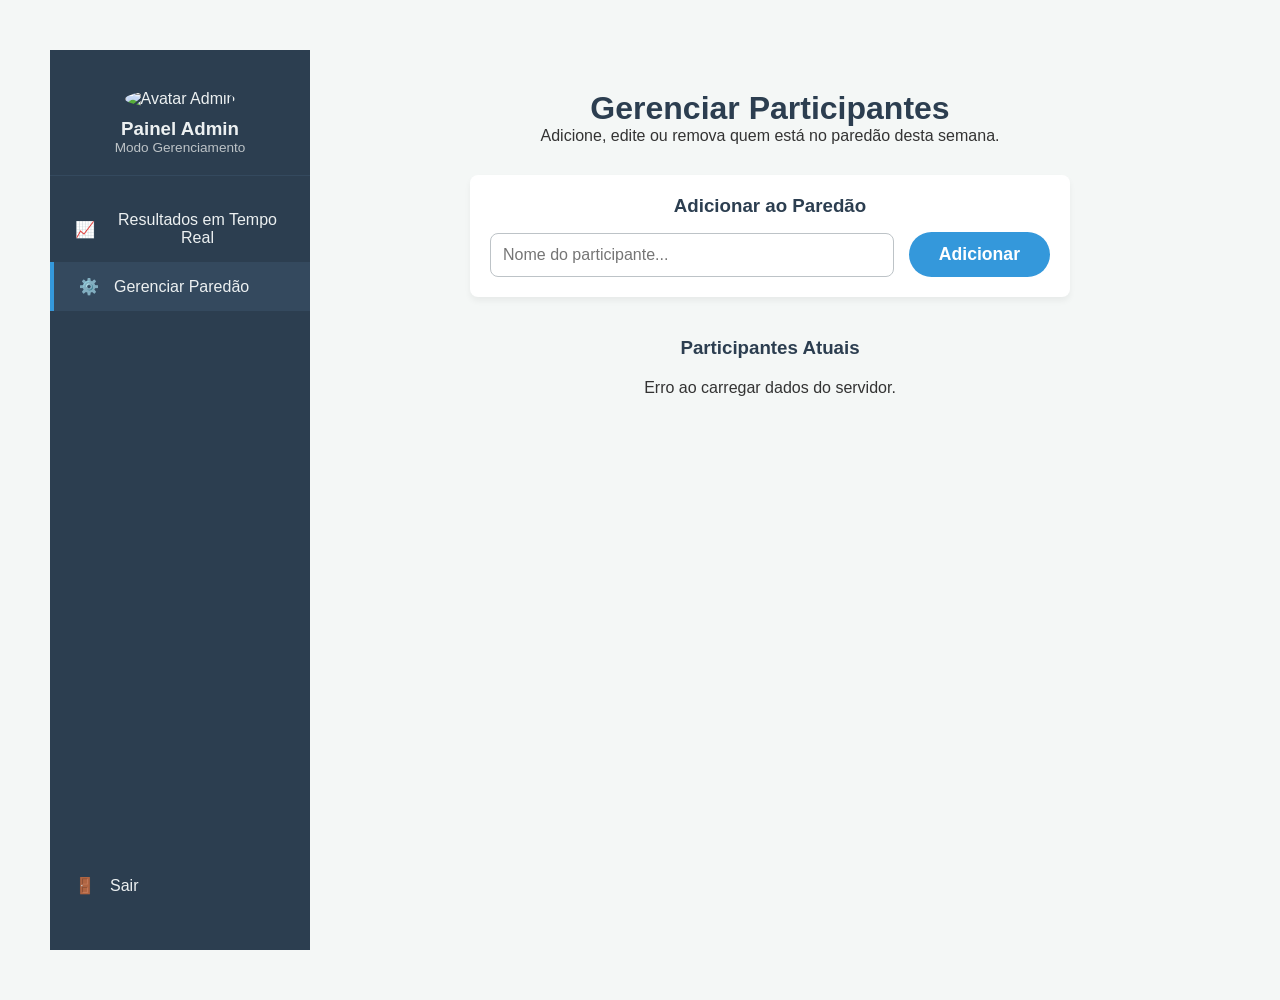
==== admin-gerenciar.html @ fc867e94 "Aprimoramento de todo frontend" ====
<!DOCTYPE html>
<html lang="pt-BR">
<head>
    <meta charset="UTF-8">
    <meta name="viewport" content="width=device-width, initial-scale=1.0">
    <title>Gerenciar Paredão - Admin BBB26</title>
    <link rel="stylesheet" href="style.css">
</head>
<body>

    <div class="dashboard-container">
        
        <aside class="sidebar sidebar-admin">
            <div class="user-info">
                <img src="https://via.placeholder.com/60" alt="Avatar Admin" class="avatar">
                <h3>Painel Admin</h3>
                <p>Modo Gerenciamento</p>
            </div>
            
            <nav class="menu">
                <a href="admin.html" class="menu-item"><span>📈</span> Resultados em Tempo Real</a>
                <a href="admin-gerenciar.html" class="menu-item active"><span>⚙️</span> Gerenciar Paredão</a>
            </nav>

            <div class="logout-section">
                <a href="#" id="btn-sair" class="menu-item logout-btn"><span>🚪</span> Sair</a>
            </div>
        </aside>

        <main class="content">
            <header>
                <h2>Gerenciar Participantes</h2>
                <p>Adicione, edite ou remova quem está no paredão desta semana.</p>
            </header>

            <div id="mensagem-alerta" class="alerta oculta"></div>

<div class="card" style="margin-bottom: 40px; width: 100%; max-width: 600px; margin-left: auto; margin-right: auto;">                <h3 style="margin-bottom: 15px; color: #2c3e50;">Adicionar ao Paredão</h3>
                
                <form id="form-adicionar" style="display: flex; gap: 15px; align-items: center; flex-wrap: wrap;">
                    
                    <input type="text" id="nome-novo-participante" placeholder="Nome do participante..." required 
                           style="flex: 1; min-width: 200px; padding: 12px; border-radius: 8px; border: 1px solid #bdc3c7; font-size: 1em;">
                    
                    <button type="submit" class="btn-votar" 
                            style="width: auto; padding: 12px 30px; margin-top: 0;">Adicionar</button>
                </form>
            </div>
            <h3 style="margin-bottom: 10px; color: #2c3e50;">Participantes Atuais</h3>
            
            <div class="participantes-grid" id="lista-participantes-admin">
                <p style="text-align: center; width: 100%;">Carregando...</p>
            </div>

        </main>
        
    </div>

    <script src="admin-gerenciar.js"></script>
</body>
</html>
---- style.css ----
body {
    font-family: Arial, sans-serif;
    text-align: center;
    background-color: #f4f4f9;
    padding: 50px;
}
.container {
    display: flex;
    justify-content: center;
    gap: 30px;
    margin-top: 30px;
}
.card {
    background: white;
    padding: 30px;
    border-radius: 10px;
    box-shadow: 0 4px 8px rgba(0,0,0,0.1);
    width: 200px;
}
button {
    background-color: #ff4757;
    color: white;
    border: none;
    padding: 10px 20px;
    font-size: 16px;
    border-radius: 5px;
    cursor: pointer;
    margin-top: 15px;
    width: 100%;
}
button:hover {
    background-color: #ff6b81;
}
/* --- Estilos da Tela de Login --- */
.login-page {
    display: flex;
    justify-content: center;
    align-items: center;
    min-height: 100vh;
    background-color: #2c3e50; /* Fundo escuro para dar contraste */
}

.login-container {
    background: #fff;
    padding: 40px;
    border-radius: 12px;
    box-shadow: 0 10px 25px rgba(0,0,0,0.2);
    width: 100%;
    max-width: 400px;
}

.login-header {
    text-align: center;
    margin-bottom: 30px;
}

.login-header h2 {
    color: #2c3e50;
    margin-bottom: 10px;
}

.login-header p {
    color: #7f8c8d;
    font-size: 0.9em;
}

.input-group {
    margin-bottom: 20px;
    text-align: left;
}

.input-group label {
    display: block;
    margin-bottom: 8px;
    color: #34495e;
    font-weight: bold;
    font-size: 0.9em;
}

.input-group input {
    width: 100%;
    padding: 12px 15px;
    border: 1px solid #bdc3c7;
    border-radius: 8px;
    font-size: 1em;
    transition: border-color 0.3s;
}

.input-group input:focus {
    outline: none;
    border-color: #3498db;
}

.login-footer {
    text-align: center;
    margin-top: 20px;
}

.login-footer a {
    color: #3498db;
    text-decoration: none;
    font-size: 0.9em;
}

.login-footer a:hover {
    text-decoration: underline;
}
/* =========================================
   REGRAS EXCLUSIVAS DO PAINEL DE VOTAÇÃO
   ========================================= */

#participantes-container {
    display: flex;
    flex-wrap: wrap; /* A mágica que permite quebrar a linha! */
    justify-content: center; /* Mantém os cartões sempre centralizados na tela */
    gap: 20px; /* Espaço de respiro entre os cartões */
    max-width: 1200px; /* Um limite de largura para não esticar infinitamente */
    margin: 0 auto; /* Centraliza o bloco inteiro na página */
    padding: 20px;
}

#participantes-container .card {
    
    flex: 0 0 calc(25% - 20px);
    min-width: 220px; 
    box-sizing: border-box; 
    margin: 0; 
}
* {
    margin: 0;
    padding: 0;
    box-sizing: border-box;
    font-family: 'Segoe UI', Tahoma, Geneva, Verdana, sans-serif;
}

body {
    background-color: #f4f7f6;
    color: #333;
}

.dashboard-container {
    display: flex;
    min-height: 100vh;
}

/* --- Menu Lateral (Sidebar) --- */
.sidebar {
    width: 260px;
    background-color: #2c3e50;
    color: #ecf0f1;
    display: flex;
    flex-direction: column;
    padding: 20px 0;
}

.user-info {
    text-align: center;
    padding: 20px;
    border-bottom: 1px solid #34495e;
}

.avatar {
    border-radius: 50%;
    margin-bottom: 10px;
}

.user-info p {
    font-size: 0.85em;
    color: #bdc3c7;
}

.menu {
    flex: 1;
    padding-top: 20px;
    display: flex;
    flex-direction: column;
}

.menu-item {
    padding: 15px 25px;
    color: #ecf0f1;
    text-decoration: none;
    display: flex;
    align-items: center;
    gap: 15px;
    transition: background 0.3s;
}

.menu-item:hover, .menu-item.active {
    background-color: #34495e;
    border-left: 4px solid #3498db;
}

.logout-section {
    padding-bottom: 20px;
}

.logout-btn:hover {
    background-color: #c0392b;
    border-left: 4px solid #e74c3c;
}

/* --- Conteúdo Principal --- */
.content {
    flex: 1;
    padding: 40px;
    overflow-y: auto;
}

header {
    margin-bottom: 30px;
}

header h2 {
    font-size: 2em;
    color: #2c3e50;
}

/* Cards */
.cards-grid {
    display: flex;
    gap: 20px;
    margin-bottom: 40px;
}

.card {
    background: #fff;
    padding: 20px;
    border-radius: 8px;
    box-shadow: 0 4px 6px rgba(0,0,0,0.05);
    flex: 1;
    text-align: center;
}

.big-number {
    font-size: 2.5em;
    font-weight: bold;
    color: #3498db;
    margin-top: 10px;
}

.highlight-text {
    font-size: 1.5em;
    font-weight: bold;
    color:#3498db;
    margin-top: 15px;
}

/* Lista de Votos */
.recent-votes {
    background: #fff;
    padding: 20px;
    border-radius: 8px;
    box-shadow: 0 4px 6px rgba(0,0,0,0.05);
}

.vote-list {
    list-style: none;
    margin-top: 15px;
}

.vote-item {
    display: flex;
    justify-content: space-between;
    padding: 15px 0;
    border-bottom: 1px solid #eee;
}

.vote-item:last-child {
    border-bottom: none;
}

.vote-date {
    color: #7f8c8d;
    font-size: 0.9em;
}
/* --- Estilos da Tela de Votação --- */
.participantes-grid {
    display: flex;
    gap: 30px;
    justify-content: center;
    flex-wrap: wrap;
    margin-top: 20px;
}

.card-participante {
    background: #fff;
    padding: 30px 20px;
    border-radius: 12px;
    box-shadow: 0 8px 16px rgba(0,0,0,0.1);
    text-align: center;
    width: 250px;
    transition: transform 0.3s ease;
}

.card-participante:hover {
    transform: translateY(-5px);
}

.foto-participante {
    width: 120px;
    height: 120px;
    border-radius: 50%;
    object-fit: cover;
    margin-bottom: 15px;
    border: 4px solid #ecf0f1;
}

.card-participante h3 {
    color: #2c3e50;
    margin-bottom: 5px;
}

.card-participante p {
    color: #7f8c8d;
    font-size: 0.9em;
    margin-bottom: 20px;
}

.btn-votar {
    background-color: #3498db;
    color: white;
    border: none;
    padding: 12px 25px;
    border-radius: 25px;
    font-size: 1.1em;
    font-weight: bold;
    cursor: pointer;
    width: 100%;
    transition: background 0.3s;
}

.btn-votar:hover {
    background-color: #2980b9;
}

/* Alertas do Sistema */
.alerta {
    padding: 15px;
    border-radius: 8px;
    margin-bottom: 20px;
    text-align: center;
    font-weight: bold;
}

.alerta.sucesso {
    background-color: #d4edda;
    color: #155724;
    border: 1px solid #c3e6cb;
}

.alerta.erro {
    background-color: #f8d7da;
    color: #721c24;
    border: 1px solid #f5c6cb;
}

.oculta {
    display: none;
}
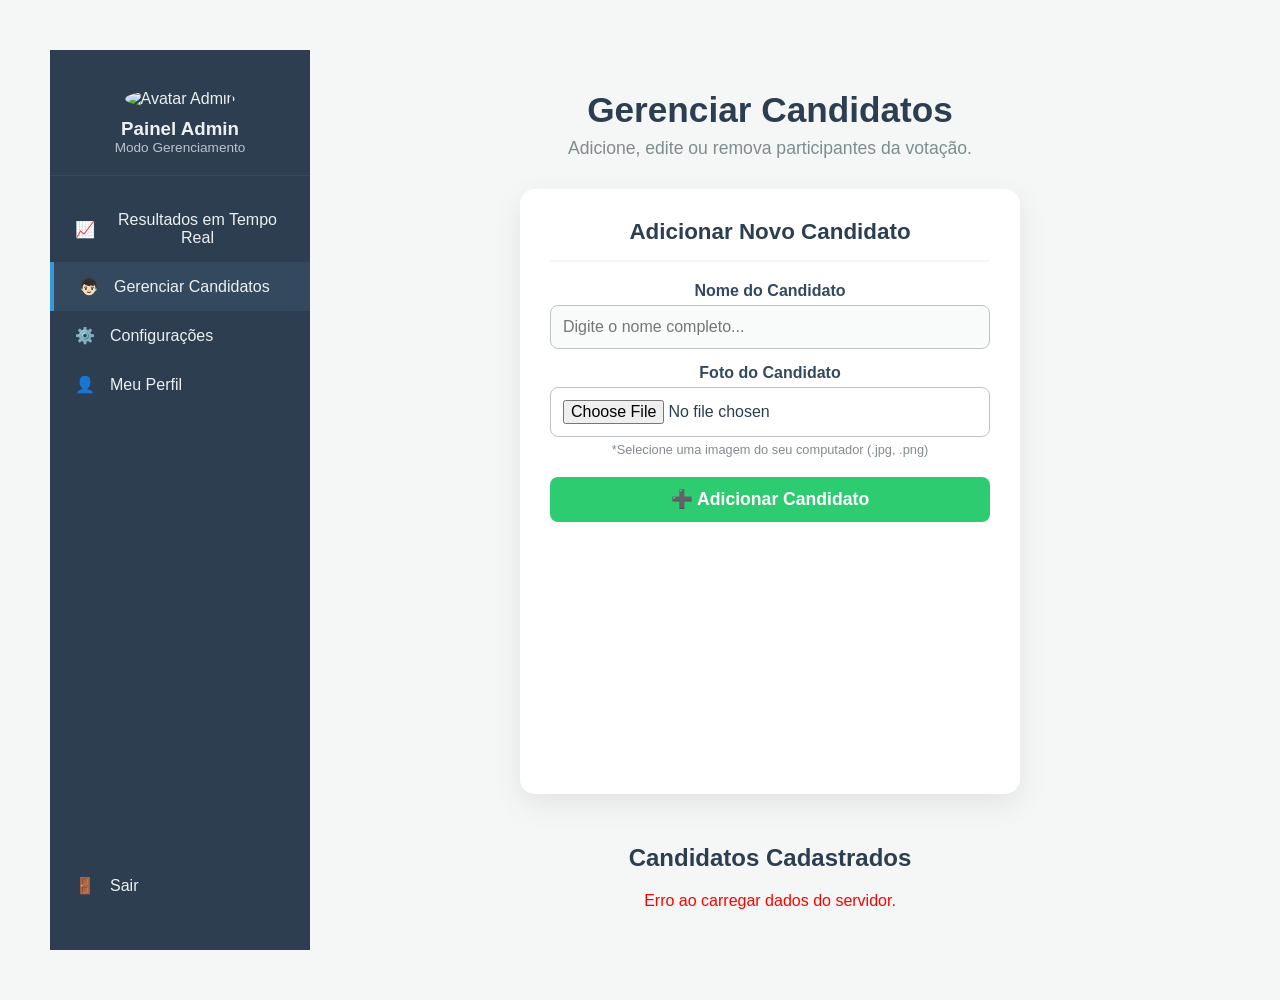
==== commit e7bfde51: "Adição de varias funciomalidades referente a pagina do adminiatrador" ====
--- a/admin-gerenciar.html
+++ b/admin-gerenciar.html
@@ -3,7 +3,7 @@
 <head>
     <meta charset="UTF-8">
     <meta name="viewport" content="width=device-width, initial-scale=1.0">
-    <title>Gerenciar Paredão - Admin BBB26</title>
+    <title>Gerenciar Votação - Admin</title>
     <link rel="stylesheet" href="style.css">
 </head>
 <body>
@@ -12,14 +12,16 @@
         
         <aside class="sidebar sidebar-admin">
             <div class="user-info">
-                <img src="https://via.placeholder.com/60" alt="Avatar Admin" class="avatar">
-                <h3>Painel Admin</h3>
+                <img src="https://ui-avatars.com/api/?name=Admin&background=2c3e50&color=fff" alt="Avatar Admin" class="avatar">
+                <h3 id="user-name-menu">Painel Admin</h3>
                 <p>Modo Gerenciamento</p>
             </div>
             
             <nav class="menu">
                 <a href="admin.html" class="menu-item"><span>📈</span> Resultados em Tempo Real</a>
-                <a href="admin-gerenciar.html" class="menu-item active"><span>⚙️</span> Gerenciar Paredão</a>
+                <a href="admin-gerenciar.html" class="menu-item active"><span>👦🏻</span> Gerenciar Candidatos</a>
+                <a href="configuracoes.html" class="menu-item"><span>⚙️</span> Configurações</a>
+                <a href="perfil-admin.html" class="menu-item"><span>👤</span> Meu Perfil</a>
             </nav>
 
             <div class="logout-section">
@@ -27,29 +29,49 @@
             </div>
         </aside>
 
-        <main class="content">
-            <header>
-                <h2>Gerenciar Participantes</h2>
-                <p>Adicione, edite ou remova quem está no paredão desta semana.</p>
+        <main class="content" style="display: flex; flex-direction: column; align-items: center; padding-top: 40px;">
+            
+            <header style="text-align: center; margin-bottom: 30px;">
+                <h2 style="font-size: 2.2em; color: #2c3e50;">Gerenciar Candidatos</h2>
+                <p style="color: #7f8c8d; font-size: 1.1em; margin-top: 8px;">Adicione, edite ou remova participantes da votação.</p>
             </header>
 
             <div id="mensagem-alerta" class="alerta oculta"></div>
 
-<div class="card" style="margin-bottom: 40px; width: 100%; max-width: 600px; margin-left: auto; margin-right: auto;">                <h3 style="margin-bottom: 15px; color: #2c3e50;">Adicionar ao Paredão</h3>
+            <div class="card" style="width: 100%; max-width: 500px; margin: 0 auto 50px auto; padding: 30px; box-sizing: border-box; box-shadow: 0 10px 30px rgba(0,0,0,0.08); border-radius: 15px;">                
                 
-                <form id="form-adicionar" style="display: flex; gap: 15px; align-items: center; flex-wrap: wrap;">
+                <h3 style="margin-bottom: 20px; text-align: center; color: #2c3e50; font-size: 1.4em; border-bottom: 2px solid #f4f7f6; padding-bottom: 15px;">Adicionar Novo Candidato</h3>
+                
+                <form id="form-adicionar" style="display: flex; flex-direction: column; gap: 15px;">
                     
-                    <input type="text" id="nome-novo-participante" placeholder="Nome do participante..." required 
-                           style="flex: 1; min-width: 200px; padding: 12px; border-radius: 8px; border: 1px solid #bdc3c7; font-size: 1em;">
-                    
-                    <button type="submit" class="btn-votar" 
-                            style="width: auto; padding: 12px 30px; margin-top: 0;">Adicionar</button>
+                    <div>
+                        <label style="display: block; font-weight: bold; color: #34495e; margin-bottom: 5px; font-size: 1em;">Nome do Candidato</label>
+                        <input type="text" id="nome-novo-participante" placeholder="Digite o nome completo..." required 
+                               style="width: 100%; padding: 12px; border-radius: 8px; border: 1px solid #bdc3c7; font-size: 1em; box-sizing: border-box; background: #f9fbfb; color: #2c3e50;">
+                    </div>
+
+                    <div>
+                        <label style="display: block; font-weight: bold; color: #34495e; margin-bottom: 5px; font-size: 1em;">Foto do Candidato</label>
+                        <input type="file" id="input-arquivo-foto" accept="image/*" 
+                               style="width: 100%; padding: 12px; border-radius: 8px; border: 1px solid #bdc3c7; font-size: 1em; box-sizing: border-box; background: #fff; color: #2c3e50;">
+                        <p style="font-size: 0.8em; color: #7f8c8d; margin-top: 5px;">*Selecione uma imagem do seu computador (.jpg, .png)</p>
+                    </div>
+
+                    <button type="submit" 
+                            style="background-color: #2ecc71; color: white; border: none; border-radius: 8px; padding: 12px; font-weight: bold; font-size: 1.1em; cursor: pointer; transition: 0.3s; margin-top: 5px;">
+                        ➕ Adicionar Candidato
+                    </button>
+
                 </form>
+
             </div>
-            <h3 style="margin-bottom: 10px; color: #2c3e50;">Participantes Atuais</h3>
-            
-            <div class="participantes-grid" id="lista-participantes-admin">
-                <p style="text-align: center; width: 100%;">Carregando...</p>
+
+            <div style="width: 100%; max-width: 900px; margin: 0 auto;">
+                <h3 style="margin-bottom: 20px; color: #2c3e50; font-size: 1.5em; text-align: center;">Candidatos Cadastrados</h3>
+                
+                <div id="lista-participantes-admin" style="display: grid; grid-template-columns: repeat(3, 1fr); gap: 20px; align-items: start;">
+                    <p style="text-align: center; grid-column: span 3; color: #7f8c8d;">Carregando...</p>
+                </div>
             </div>
 
         </main>
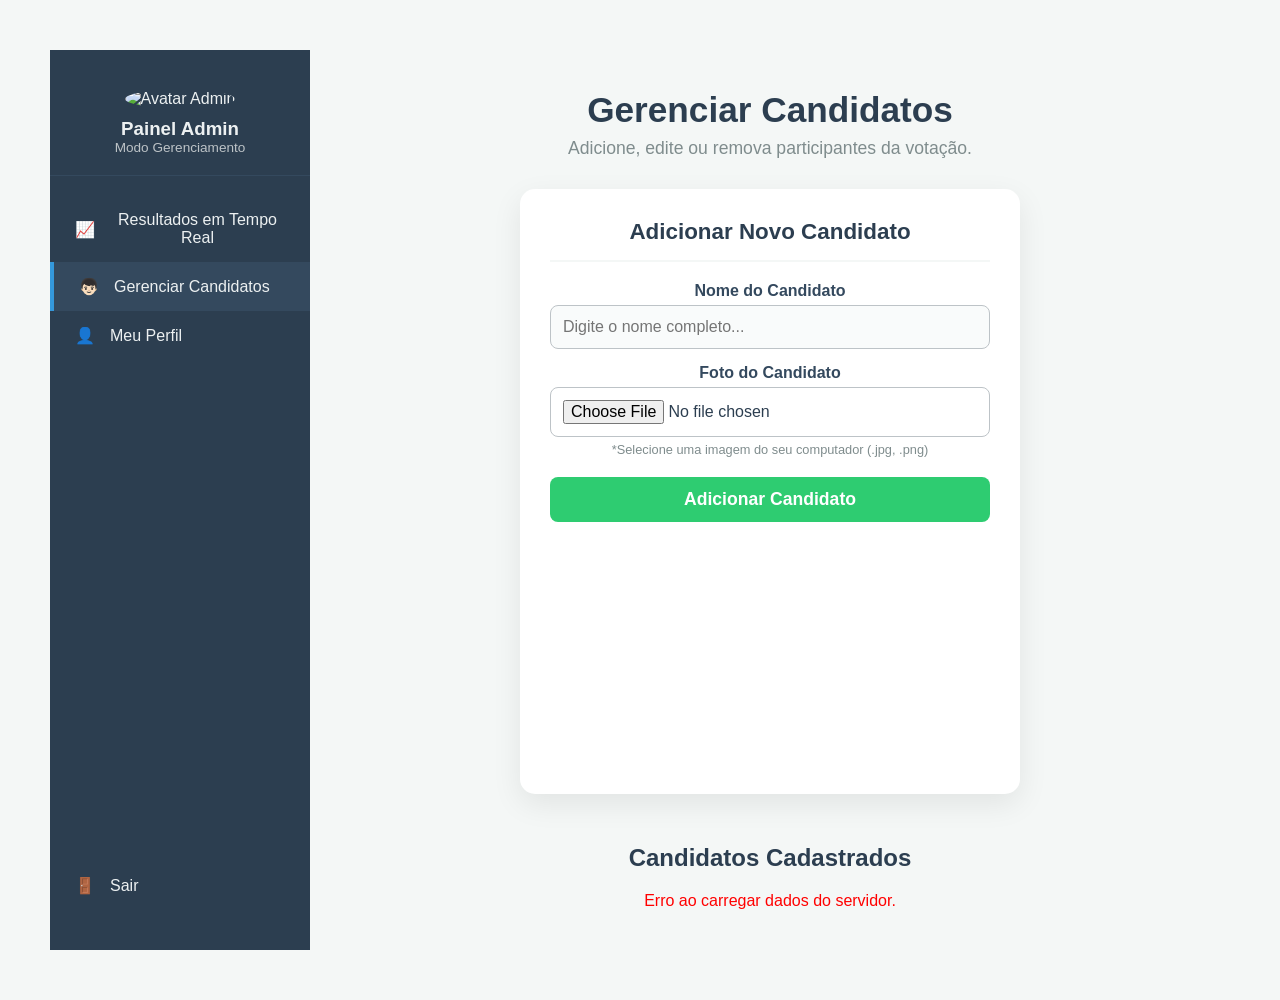
==== commit 4471446d: "finalização do projeto, finalização da tela meu perfil, adição de funcionalidades de trocar senha e " ====
--- a/admin-gerenciar.html
+++ b/admin-gerenciar.html
@@ -20,8 +20,7 @@
             <nav class="menu">
                 <a href="admin.html" class="menu-item"><span>📈</span> Resultados em Tempo Real</a>
                 <a href="admin-gerenciar.html" class="menu-item active"><span>👦🏻</span> Gerenciar Candidatos</a>
-                <a href="configuracoes.html" class="menu-item"><span>⚙️</span> Configurações</a>
-                <a href="perfil-admin.html" class="menu-item"><span>👤</span> Meu Perfil</a>
+                 <a href="perfil-admin.html" class="menu-item"><span>👤</span> Meu Perfil</a>
             </nav>
 
             <div class="logout-section">
@@ -59,7 +58,7 @@
 
                     <button type="submit" 
                             style="background-color: #2ecc71; color: white; border: none; border-radius: 8px; padding: 12px; font-weight: bold; font-size: 1.1em; cursor: pointer; transition: 0.3s; margin-top: 5px;">
-                        ➕ Adicionar Candidato
+                         Adicionar Candidato
                     </button>
 
                 </form>
--- a/style.css
+++ b/style.css
@@ -358,3 +358,5 @@
 .oculta {
     display: none;
 }
+
+
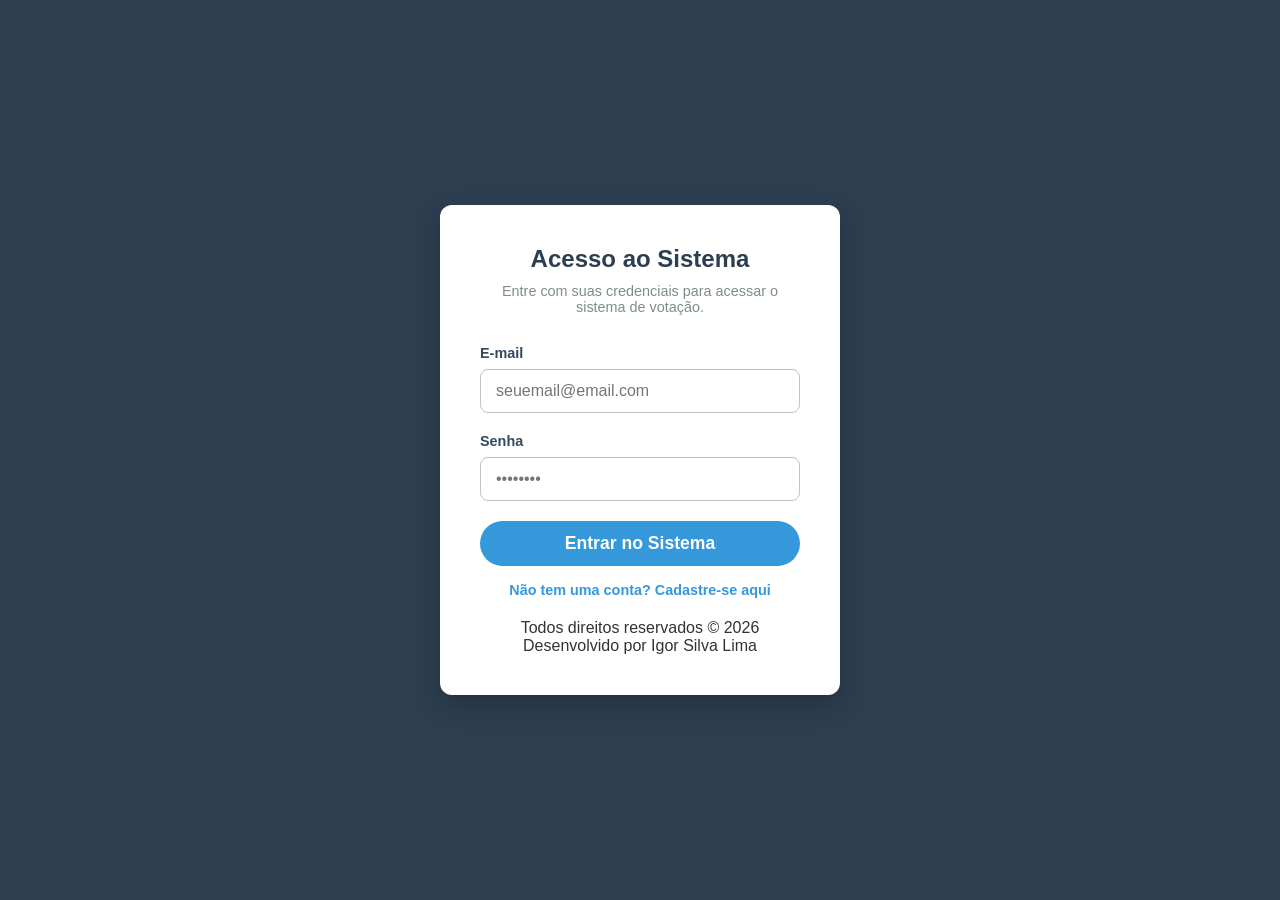
==== commit a49b41e4: "alterações para carregar a foto de perfil nas paginas" ====
--- a/admin-gerenciar.html
+++ b/admin-gerenciar.html
@@ -4,6 +4,7 @@
     <meta charset="UTF-8">
     <meta name="viewport" content="width=device-width, initial-scale=1.0">
     <title>Gerenciar Votação - Admin</title>
+    <link rel="icon" type="image/png" href="imagemCapa.png">
     <link rel="stylesheet" href="style.css">
 </head>
 <body>
@@ -12,7 +13,7 @@
         
         <aside class="sidebar sidebar-admin">
             <div class="user-info">
-                <img src="https://ui-avatars.com/api/?name=Admin&background=2c3e50&color=fff" alt="Avatar Admin" class="avatar">
+                <img id="user-avatar" src="https://ui-avatars.com/api/?name=User&background=3498db&color=fff" alt="Avatar do Usuário" class="avatar">
                 <h3 id="user-name-menu">Painel Admin</h3>
                 <p>Modo Gerenciamento</p>
             </div>
--- a/style.css
+++ b/style.css
@@ -1,131 +1,3 @@
-body {
-    font-family: Arial, sans-serif;
-    text-align: center;
-    background-color: #f4f4f9;
-    padding: 50px;
-}
-.container {
-    display: flex;
-    justify-content: center;
-    gap: 30px;
-    margin-top: 30px;
-}
-.card {
-    background: white;
-    padding: 30px;
-    border-radius: 10px;
-    box-shadow: 0 4px 8px rgba(0,0,0,0.1);
-    width: 200px;
-}
-button {
-    background-color: #ff4757;
-    color: white;
-    border: none;
-    padding: 10px 20px;
-    font-size: 16px;
-    border-radius: 5px;
-    cursor: pointer;
-    margin-top: 15px;
-    width: 100%;
-}
-button:hover {
-    background-color: #ff6b81;
-}
-/* --- Estilos da Tela de Login --- */
-.login-page {
-    display: flex;
-    justify-content: center;
-    align-items: center;
-    min-height: 100vh;
-    background-color: #2c3e50; /* Fundo escuro para dar contraste */
-}
-
-.login-container {
-    background: #fff;
-    padding: 40px;
-    border-radius: 12px;
-    box-shadow: 0 10px 25px rgba(0,0,0,0.2);
-    width: 100%;
-    max-width: 400px;
-}
-
-.login-header {
-    text-align: center;
-    margin-bottom: 30px;
-}
-
-.login-header h2 {
-    color: #2c3e50;
-    margin-bottom: 10px;
-}
-
-.login-header p {
-    color: #7f8c8d;
-    font-size: 0.9em;
-}
-
-.input-group {
-    margin-bottom: 20px;
-    text-align: left;
-}
-
-.input-group label {
-    display: block;
-    margin-bottom: 8px;
-    color: #34495e;
-    font-weight: bold;
-    font-size: 0.9em;
-}
-
-.input-group input {
-    width: 100%;
-    padding: 12px 15px;
-    border: 1px solid #bdc3c7;
-    border-radius: 8px;
-    font-size: 1em;
-    transition: border-color 0.3s;
-}
-
-.input-group input:focus {
-    outline: none;
-    border-color: #3498db;
-}
-
-.login-footer {
-    text-align: center;
-    margin-top: 20px;
-}
-
-.login-footer a {
-    color: #3498db;
-    text-decoration: none;
-    font-size: 0.9em;
-}
-
-.login-footer a:hover {
-    text-decoration: underline;
-}
-/* =========================================
-   REGRAS EXCLUSIVAS DO PAINEL DE VOTAÇÃO
-   ========================================= */
-
-#participantes-container {
-    display: flex;
-    flex-wrap: wrap; /* A mágica que permite quebrar a linha! */
-    justify-content: center; /* Mantém os cartões sempre centralizados na tela */
-    gap: 20px; /* Espaço de respiro entre os cartões */
-    max-width: 1200px; /* Um limite de largura para não esticar infinitamente */
-    margin: 0 auto; /* Centraliza o bloco inteiro na página */
-    padding: 20px;
-}
-
-#participantes-container .card {
-    
-    flex: 0 0 calc(25% - 20px);
-    min-width: 220px; 
-    box-sizing: border-box; 
-    margin: 0; 
-}
 * {
     margin: 0;
     padding: 0;
@@ -143,7 +15,9 @@
     min-height: 100vh;
 }
 
-/* --- Menu Lateral (Sidebar) --- */
+/* =========================================
+   MENU LATERAL (SIDEBAR)
+   ========================================= */
 .sidebar {
     width: 260px;
     background-color: #2c3e50;
@@ -160,8 +34,13 @@
 }
 
 .avatar {
+    width: 80px;
+    height: 80px;
     border-radius: 50%;
+    object-fit: cover; /* Essa é a mágica que corta a foto perfeitamente redonda sem amassar o rosto */
     margin-bottom: 10px;
+    border: 3px solid #3498db; /* Uma bordinha azul pra combinar com o layout */
+    background-color: #fff;
 }
 
 .user-info p {
@@ -200,7 +79,9 @@
     border-left: 4px solid #e74c3c;
 }
 
-/* --- Conteúdo Principal --- */
+/* =========================================
+   CONTEÚDO PRINCIPAL (GERAL)
+   ========================================= */
 .content {
     flex: 1;
     padding: 40px;
@@ -216,105 +97,37 @@
     color: #2c3e50;
 }
 
-/* Cards */
-.cards-grid {
-    display: flex;
-    gap: 20px;
-    margin-bottom: 40px;
-}
-
-.card {
-    background: #fff;
-    padding: 20px;
-    border-radius: 8px;
-    box-shadow: 0 4px 6px rgba(0,0,0,0.05);
-    flex: 1;
-    text-align: center;
-}
-
-.big-number {
-    font-size: 2.5em;
-    font-weight: bold;
-    color: #3498db;
-    margin-top: 10px;
-}
-
-.highlight-text {
-    font-size: 1.5em;
-    font-weight: bold;
-    color:#3498db;
-    margin-top: 15px;
-}
-
-/* Lista de Votos */
-.recent-votes {
-    background: #fff;
-    padding: 20px;
-    border-radius: 8px;
-    box-shadow: 0 4px 6px rgba(0,0,0,0.05);
-}
-
-.vote-list {
-    list-style: none;
-    margin-top: 15px;
-}
-
-.vote-item {
-    display: flex;
-    justify-content: space-between;
-    padding: 15px 0;
-    border-bottom: 1px solid #eee;
-}
-
-.vote-item:last-child {
-    border-bottom: none;
-}
-
-.vote-date {
-    color: #7f8c8d;
-    font-size: 0.9em;
-}
-/* --- Estilos da Tela de Votação --- */
+/* =========================================
+   TELA DE VOTAÇÃO (CARDS 3 POR LINHA)
+   ========================================= */
 .participantes-grid {
-    display: flex;
-    gap: 30px;
+    display: grid;
+    /* A mágica do CSS Grid: Tenta colocar os cards lado a lado (Mínimo de 260px de largura cada) */
+    grid-template-columns: repeat(auto-fit, minmax(260px, 1fr));
+    gap: 30px; 
+    width: 100%;
+    max-width: 1000px; 
+    margin: 0 auto; 
     justify-content: center;
-    flex-wrap: wrap;
-    margin-top: 20px;
 }
 
 .card-participante {
     background: #fff;
+    border-radius: 15px;
     padding: 30px 20px;
-    border-radius: 12px;
-    box-shadow: 0 8px 16px rgba(0,0,0,0.1);
-    text-align: center;
-    width: 250px;
-    transition: transform 0.3s ease;
+    text-align: center;
+    box-shadow: 0 10px 30px rgba(0,0,0,0.08);
+    box-sizing: border-box;
+    display: flex;
+    flex-direction: column;
+    align-items: center;
+    transition: transform 0.3s ease, box-shadow 0.3s ease;
+    width: 100%;
 }
 
 .card-participante:hover {
     transform: translateY(-5px);
-}
-
-.foto-participante {
-    width: 120px;
-    height: 120px;
-    border-radius: 50%;
-    object-fit: cover;
-    margin-bottom: 15px;
-    border: 4px solid #ecf0f1;
-}
-
-.card-participante h3 {
-    color: #2c3e50;
-    margin-bottom: 5px;
-}
-
-.card-participante p {
-    color: #7f8c8d;
-    font-size: 0.9em;
-    margin-bottom: 20px;
+    box-shadow: 0 15px 35px rgba(0,0,0,0.15);
 }
 
 .btn-votar {
@@ -334,7 +147,86 @@
     background-color: #2980b9;
 }
 
-/* Alertas do Sistema */
+/* =========================================
+   TELA DE LOGIN
+   ========================================= */
+.login-page {
+    display: flex;
+    justify-content: center;
+    align-items: center;
+    min-height: 100vh;
+    background-color: #2c3e50; 
+}
+
+.login-container {
+    background: #fff;
+    padding: 40px;
+    border-radius: 12px;
+    box-shadow: 0 10px 25px rgba(0,0,0,0.2);
+    width: 100%;
+    max-width: 400px;
+}
+
+.login-header {
+    text-align: center;
+    margin-bottom: 30px;
+}
+
+.login-header h2 {
+    color: #2c3e50;
+    margin-bottom: 10px;
+}
+
+.login-header p {
+    color: #7f8c8d;
+    font-size: 0.9em;
+}
+
+.input-group {
+    margin-bottom: 20px;
+    text-align: left;
+}
+
+.input-group label {
+    display: block;
+    margin-bottom: 8px;
+    color: #34495e;
+    font-weight: bold;
+    font-size: 0.9em;
+}
+
+.input-group input {
+    width: 100%;
+    padding: 12px 15px;
+    border: 1px solid #bdc3c7;
+    border-radius: 8px;
+    font-size: 1em;
+    transition: border-color 0.3s;
+}
+
+.input-group input:focus {
+    outline: none;
+    border-color: #3498db;
+}
+
+.login-footer {
+    text-align: center;
+    margin-top: 20px;
+}
+
+.login-footer a {
+    color: #3498db;
+    text-decoration: none;
+    font-size: 0.9em;
+}
+
+.login-footer a:hover {
+    text-decoration: underline;
+}
+
+/* =========================================
+   ALERTAS DO SISTEMA
+   ========================================= */
 .alerta {
     padding: 15px;
     border-radius: 8px;
@@ -357,6 +249,4 @@
 
 .oculta {
     display: none;
-}
-
-
+}
